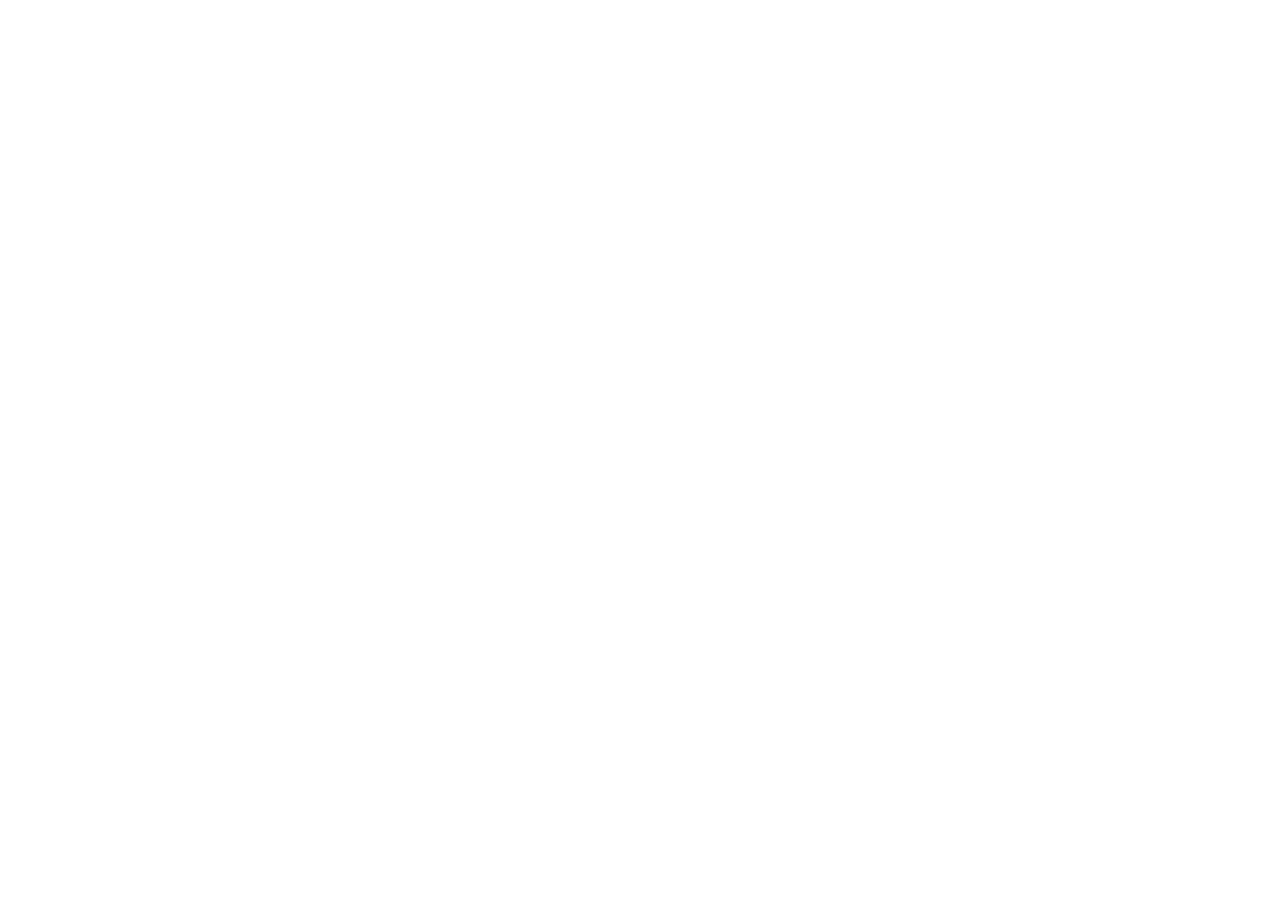
==== index.html @ 3354442a "created html file" ====
<!DOCTYPE html>
<html lang="en">
<head>
  <meta charset="UTF-8">
  <meta name="viewport" content="width=device-width, initial-scale=1.0">
  <title>Loyal Travels</title>
  <link rel="stylesheet" href="styles/bloge.css">
</head>
<body>
  
</body>
</html>
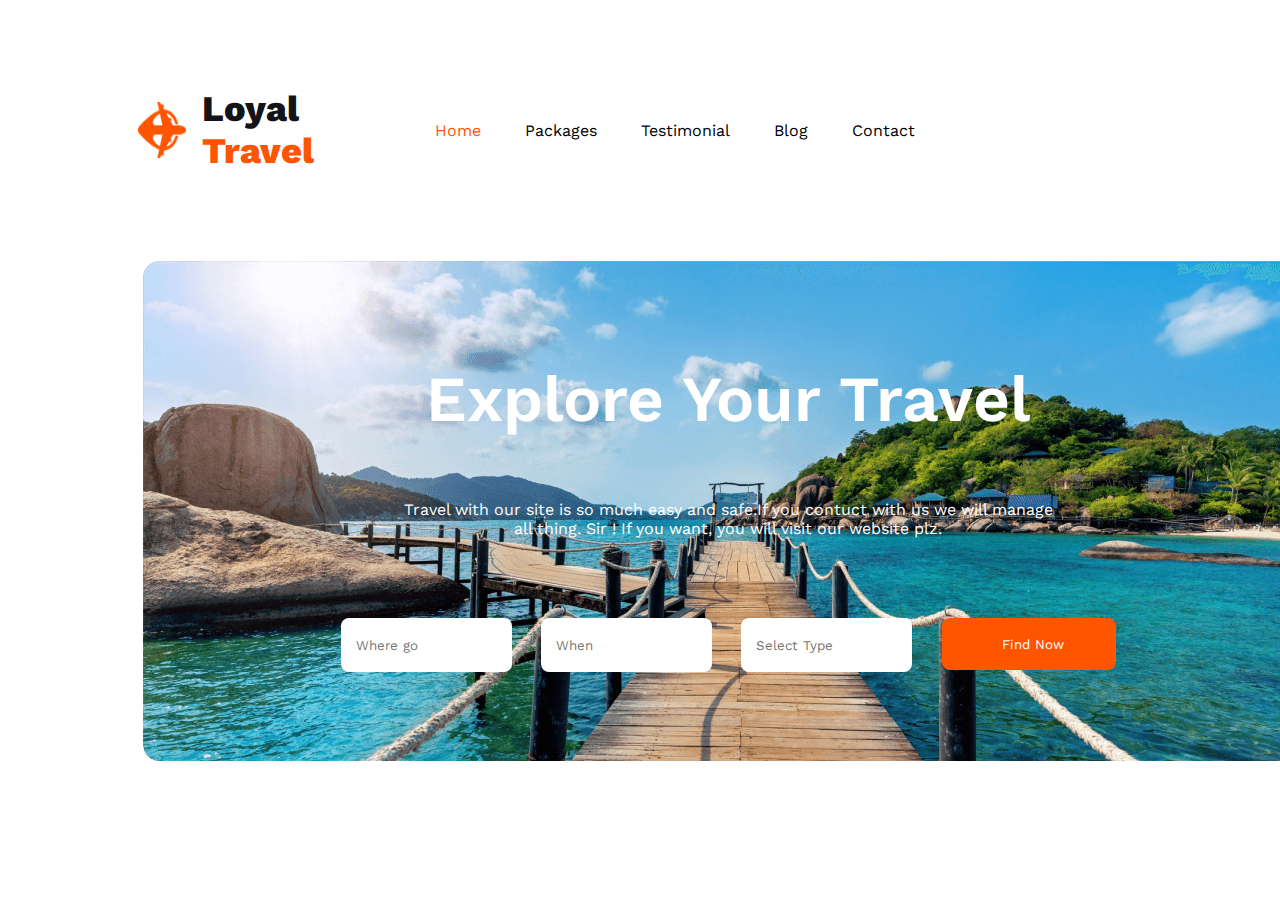
==== commit d9798273: "added header section" ====
--- a/index.html
+++ b/index.html
@@ -1,12 +1,65 @@
 <!DOCTYPE html>
 <html lang="en">
+
 <head>
   <meta charset="UTF-8">
   <meta name="viewport" content="width=device-width, initial-scale=1.0">
-  <title>Loyal Travels</title>
+  <title>Loyal Travel</title>
   <link rel="stylesheet" href="styles/bloge.css">
 </head>
+
 <body>
-  
+  <!-- header section start -->
+  <header>
+    <nav class="nav-sec">
+      <div class="nav-icon">
+        <img src="Images/Group 40071 (2).png" alt="">
+        <h3 class="nav-icon-title">Loyal <span class="nav-icon-title2">Travel</span></h3>
+      </div>
+      <ul class="nav-tag">
+        <li class="nav-icon-title2">Home</li>
+        <li>Packages</li>
+        <li>Testimonial</li>
+        <li>Blog</li>
+        <li>Contact</li>
+      </ul>
+    </nav>
+    <section class="banner">
+      <div class="banner-content">
+        <h2 class="banner-title">Explore Your Travel</h2>
+        <p class="banner-description">Travel with our site is so much easy and safe.If you contuct with us we will manage all thing. Sir ! If you want,
+        you will visit our website plz.
+        </p>
+      </div>
+      <div class="banner-img">
+        <div class="banner-img-2">
+          <input class="input" type="text" placeholder="Where go">
+          <input class="input" type="text" placeholder="When">
+          <input class="input" type="text" placeholder="Select Type">
+        </div>
+        <button class="btn-primary">Find Now</button>
+      </div>
+    </section>
+  </header>
+  <!-- header section over -->
+  <!-- <main>
+    <section>
+      <div>
+        <h2>Our Popular Tours</h2>
+        <p>You will tour various types of places means mountain area or sea area, rabar garden or tea garden. Such as;</p>
+        <ul>
+         <li>Lawachara National Park is the best studied and most visited protected area in Bangladesh. The park is located close to the town of Srimangal but within Kamalganj Upazila, Moulvibazar. </li>
+         <li>The beauty of Tangua Haor is absolutely breathtaking. It's better to visit there in monsoon. You can also rent a boat( bajra) and spend 1 or 2 days on hour. </li>
+         <li>jaflong itself is beautiful with crystal clear river and views of huge mountain terrain in India. </li>
+       </ul>
+       <p>Travelers wanting to learn more about Bangladeshi culture and history will enjoy this private full-day tour to Sonargaon, Bengal's ancient capital. After a handy hotel pick-up from Dhaka, check out Sonargaon’s highlights.
+        </p>
+        <button class="btn-primary">Read More</button>
+     </div> 
+     <img src="Images/Rectangle 4.png" alt="">
+    </section>
+  </main> -->
+
 </body>
+
 </html>--- a/styles/bloge.css
+++ b/styles/bloge.css
@@ -0,0 +1,114 @@
+/* font size */
+@import url('https://fonts.googleapis.com/css2?family=Open+Sans:ital,wght@0,400;0,600;0,800;1,600&family=Work+Sans:ital,wght@0,400;0,600;0,700;0,800;1,700&display=swap');
+
+* {
+  font-family: 'Open Sans', sans-serif;
+  font-family: 'Work Sans', sans-serif;
+}
+
+body {
+  max-width: 81%;
+}
+
+/* nav section styles */
+.nav-sec {
+  display: flex;
+  justify-content: space-between;
+  margin: 52px 130px 0px;
+}
+
+.nav-icon {
+  display: flex;
+  justify-content: center;
+  align-items: center;
+
+}
+
+.nav-icon img {
+  width: 48px;
+  height: 56px;
+}
+
+.nav-icon-title {
+  padding-left: 16px;
+  color: #131318;
+  font-size: 36px;
+  font-weight: 800;
+}
+
+.nav-icon-title2 {
+  color: #FF5400;
+}
+
+
+.nav-tag {
+  display: flex;
+  list-style: none;
+  justify-content: center;
+  align-items: center;
+  gap: 44px;
+}
+
+/* banner sec styles */
+.banner {
+  background-image: url('../Images/Group\ 13\ \(1\)\ \(1\).png');
+  background-repeat: no-repeat;
+  margin: 30px 135px 50px;
+  width: 1170px;
+  height: 500px;
+  border-radius: 16px;
+  text-align: center;
+}
+
+.banner-title {
+  color: #FFF;
+  font-size: 64px;
+  font-weight: 600;
+  padding: 100px 270px 10px;
+}
+
+.banner-description {
+  color: #FFF;
+  font-size: 16px;
+  font-weight: 400;
+  padding: 0 250px 48px;
+}
+
+.banner-img {
+  padding: 16px;
+  gap: 24px;
+  border-radius: 8px;
+  display: flex;
+  justify-content: center;
+}
+
+.input {
+  width: 154px;
+  height: 52px;
+  border-radius: 8px;
+  background: #FFF;
+  border: 0;
+  margin-right: 24px;
+  padding-left: 15px;
+}
+
+.btn-primary {
+  width: 174px;
+  height: 52px;
+  border-radius: 8px;
+  background: #FF5400;
+  border: 0;
+  margin-left: -18px;
+  color: #FFF;
+  padding-left: 15px;
+}
+
+/* header section responsive */
+@media screen and(max-width:576px) {
+  .banner-img{
+    display: grid;
+    grid-template-rows: repeat(1, 1fr);
+  }
+  
+}
+/* banner sec style over */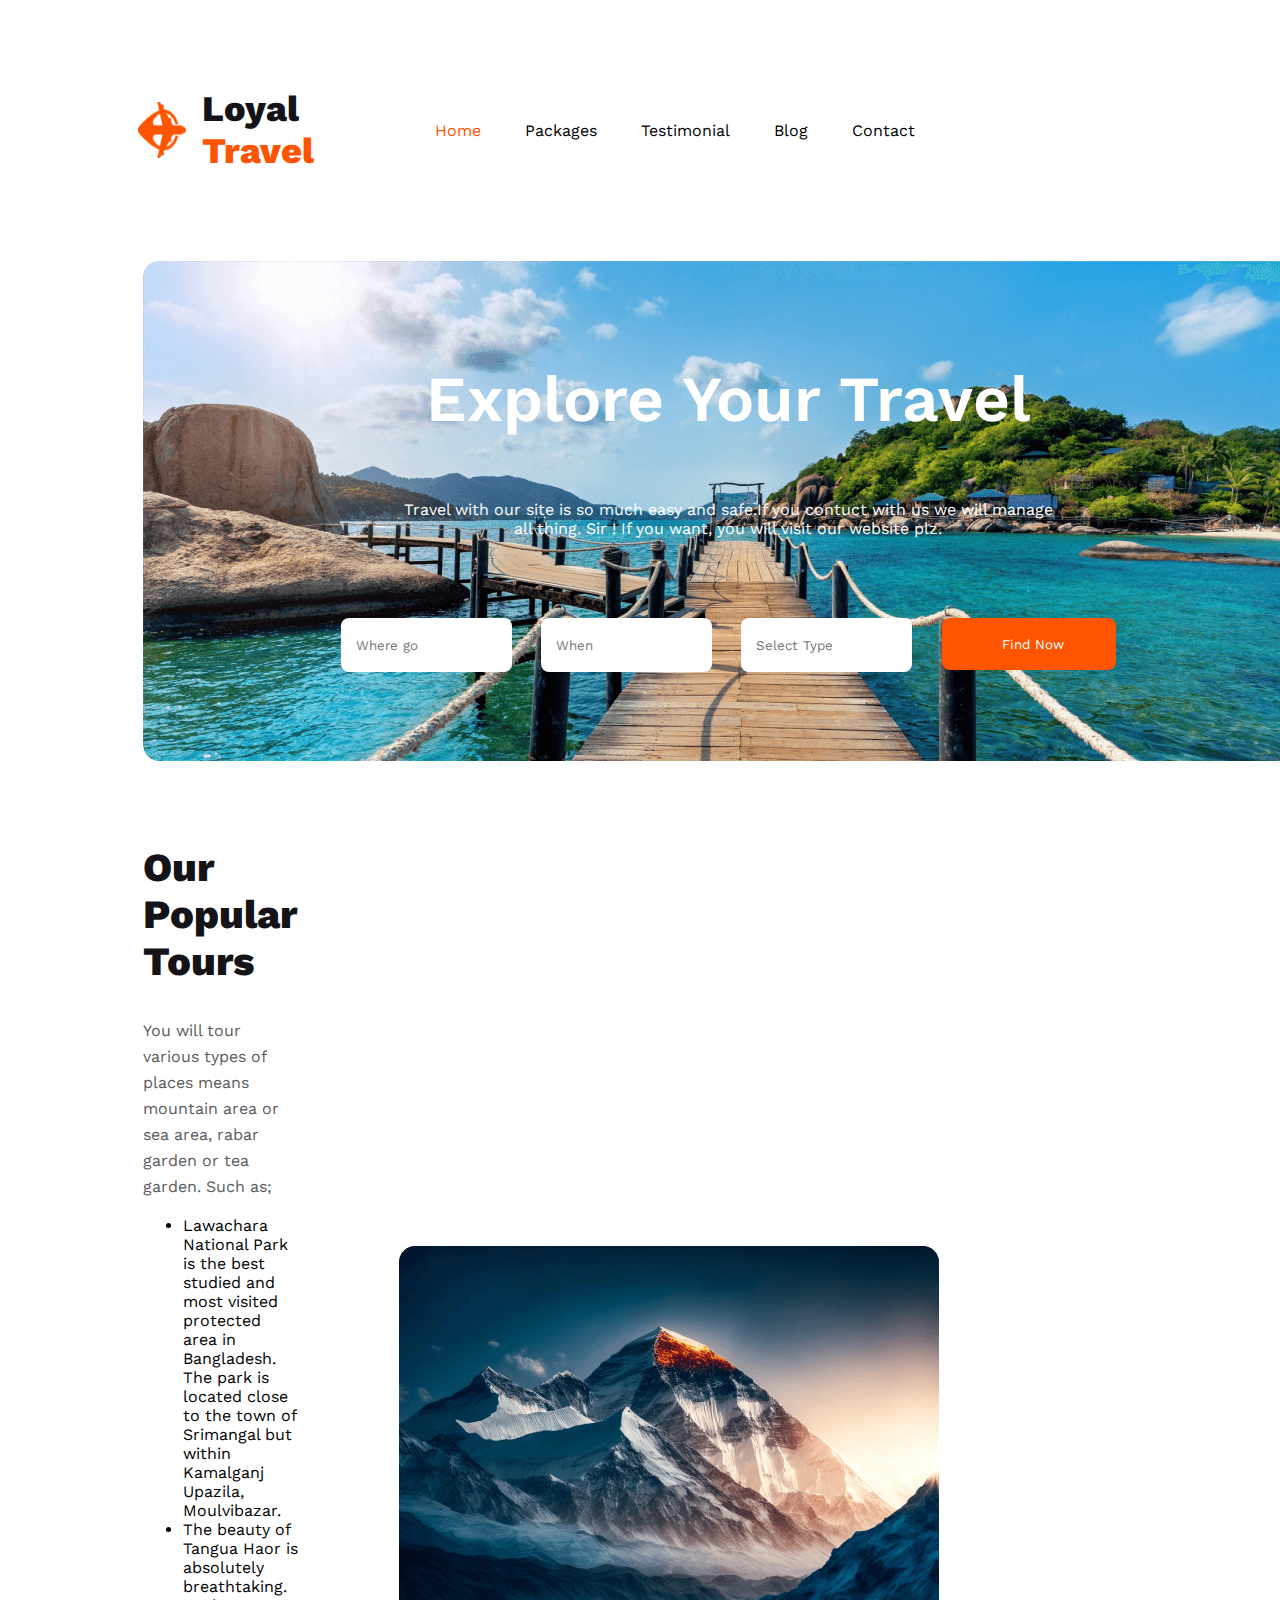
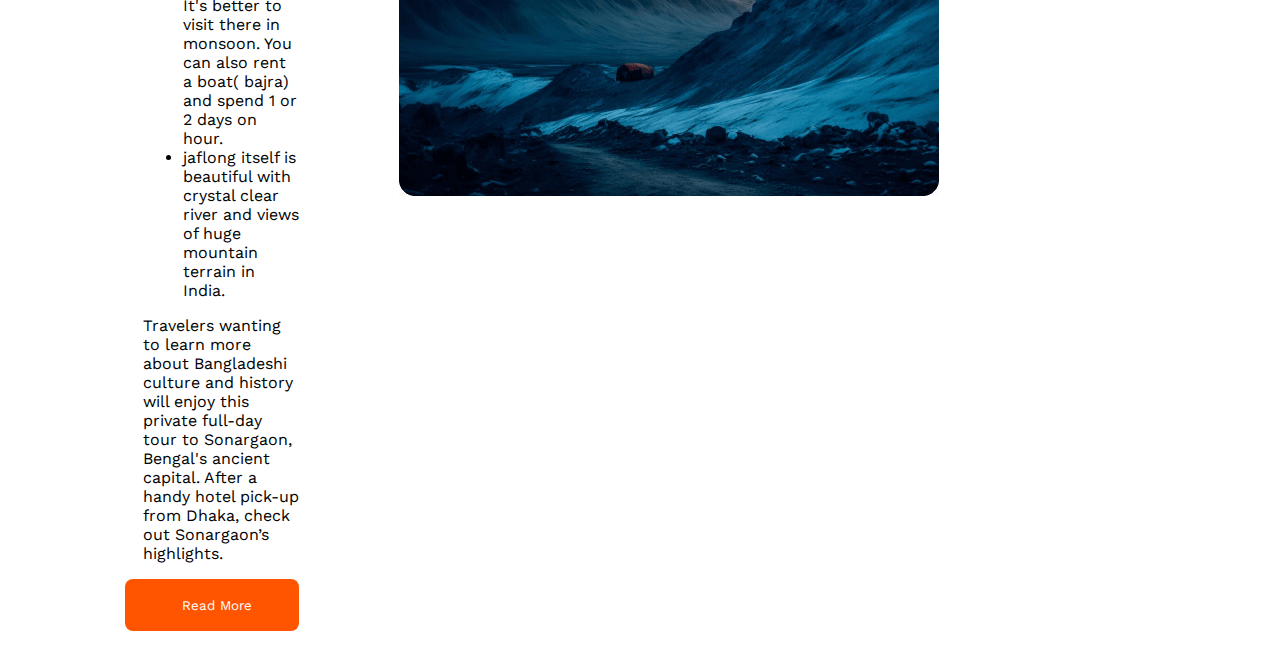
==== commit 334c23b4: "created popular section" ====
--- a/index.html
+++ b/index.html
@@ -42,23 +42,24 @@
     </section>
   </header>
   <!-- header section over -->
-  <!-- <main>
-    <section>
-      <div>
-        <h2>Our Popular Tours</h2>
-        <p>You will tour various types of places means mountain area or sea area, rabar garden or tea garden. Such as;</p>
-        <ul>
-         <li>Lawachara National Park is the best studied and most visited protected area in Bangladesh. The park is located close to the town of Srimangal but within Kamalganj Upazila, Moulvibazar. </li>
-         <li>The beauty of Tangua Haor is absolutely breathtaking. It's better to visit there in monsoon. You can also rent a boat( bajra) and spend 1 or 2 days on hour. </li>
-         <li>jaflong itself is beautiful with crystal clear river and views of huge mountain terrain in India. </li>
-       </ul>
-       <p>Travelers wanting to learn more about Bangladeshi culture and history will enjoy this private full-day tour to Sonargaon, Bengal's ancient capital. After a handy hotel pick-up from Dhaka, check out Sonargaon’s highlights.
-        </p>
+  <main>
+    <section class="popular-tours">
+      <div class="popular-tours-content">
+        <h2 class="popular-tours-title ">Our Popular Tours</h2>
+        <div>
+          <p class="popular-tours-description">You will tour various types of places means mountain area or sea area, rabar garden or tea garden. Such as;</p>
+          <ul>
+           <li>Lawachara National Park is the best studied and most visited protected area in Bangladesh. The park is located close to the town of Srimangal but within Kamalganj Upazila, Moulvibazar. </li>
+           <li>The beauty of Tangua Haor is absolutely breathtaking. It's better to visit there in monsoon. You can also rent a boat( bajra) and spend 1 or 2 days on hour. </li>
+           <li>jaflong itself is beautiful with crystal clear river and views of huge mountain terrain in India. </li>
+          </ul>
+          <p>Travelers wanting to learn more about Bangladeshi culture and history will enjoy this private full-day tour to Sonargaon, Bengal's ancient capital. After a handy hotel pick-up from Dhaka, check out Sonargaon’s highlights.</p>
+        </div>
         <button class="btn-primary">Read More</button>
-     </div> 
-     <img src="Images/Rectangle 4.png" alt="">
+      </div> 
+      <img class="popular-tours-img" src="Images/Rectangle 4.png" alt="">
     </section>
-  </main> -->
+  </main>
 
 </body>
 
--- a/styles/bloge.css
+++ b/styles/bloge.css
@@ -105,10 +105,40 @@
 
 /* header section responsive */
 @media screen and(max-width:576px) {
-  .banner-img{
+  .banner-img {
     display: grid;
-    grid-template-rows: repeat(1, 1fr);
+    grid-template-columns: repeat(1, 1fr);
   }
+
+}
+
+/* banner sec style over */
+/* popular section styles */
+.popular-tours {
+  display: flex;
+  margin: 20px 135px 20px;
+  display: flex;
+  align-items: center;
+  justify-content: space-between;
+  gap: 100px;
+}
+
+.popular-tours-title {
+  color: #131318;
+  font-size: 40px;
+  font-weight: 800;
+}
+
+.popular-tours-img {
+  /* margin-left: 100px; */
   
+  width: 540px;
+  height: 550px;
 }
-/* banner sec style over */+
+.popular-tours-description {
+  color: #5A5A5D;
+  font-size: 16px;
+  font-weight: 400;
+  line-height: 26px;
+}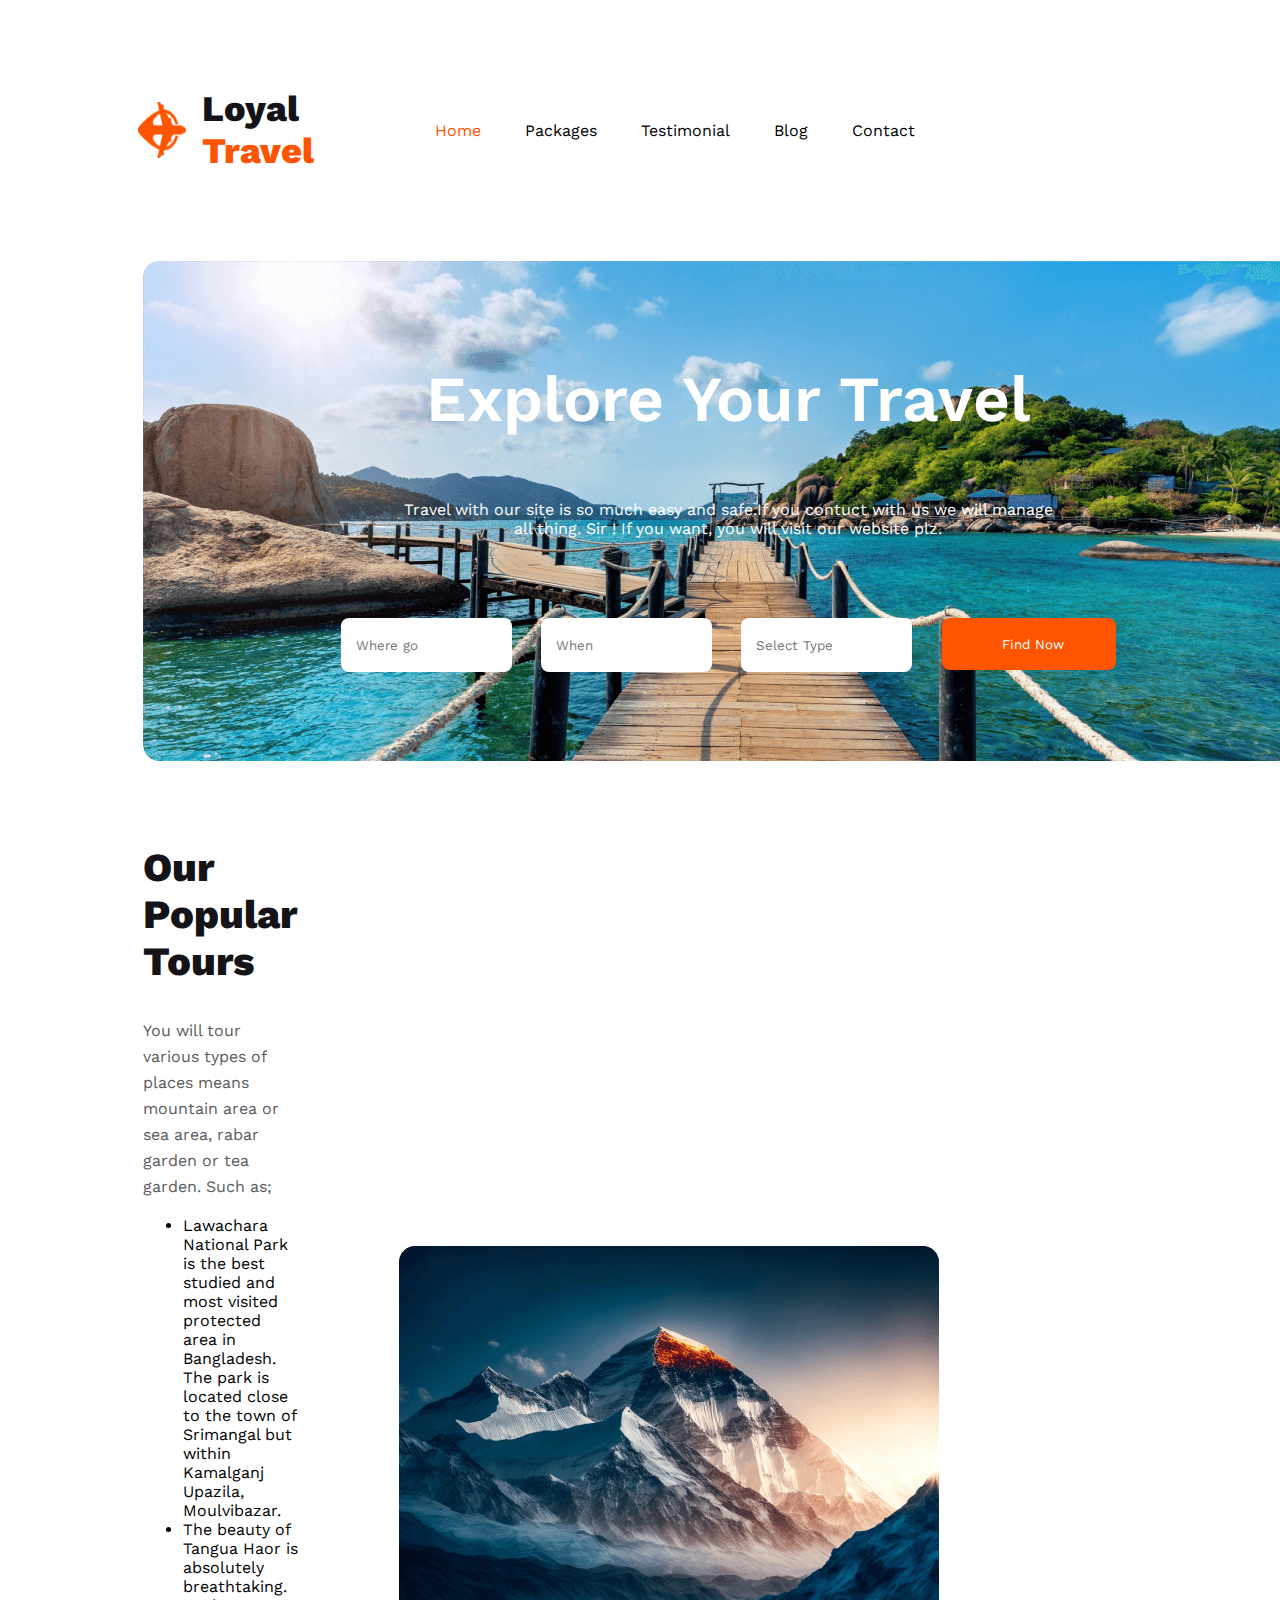
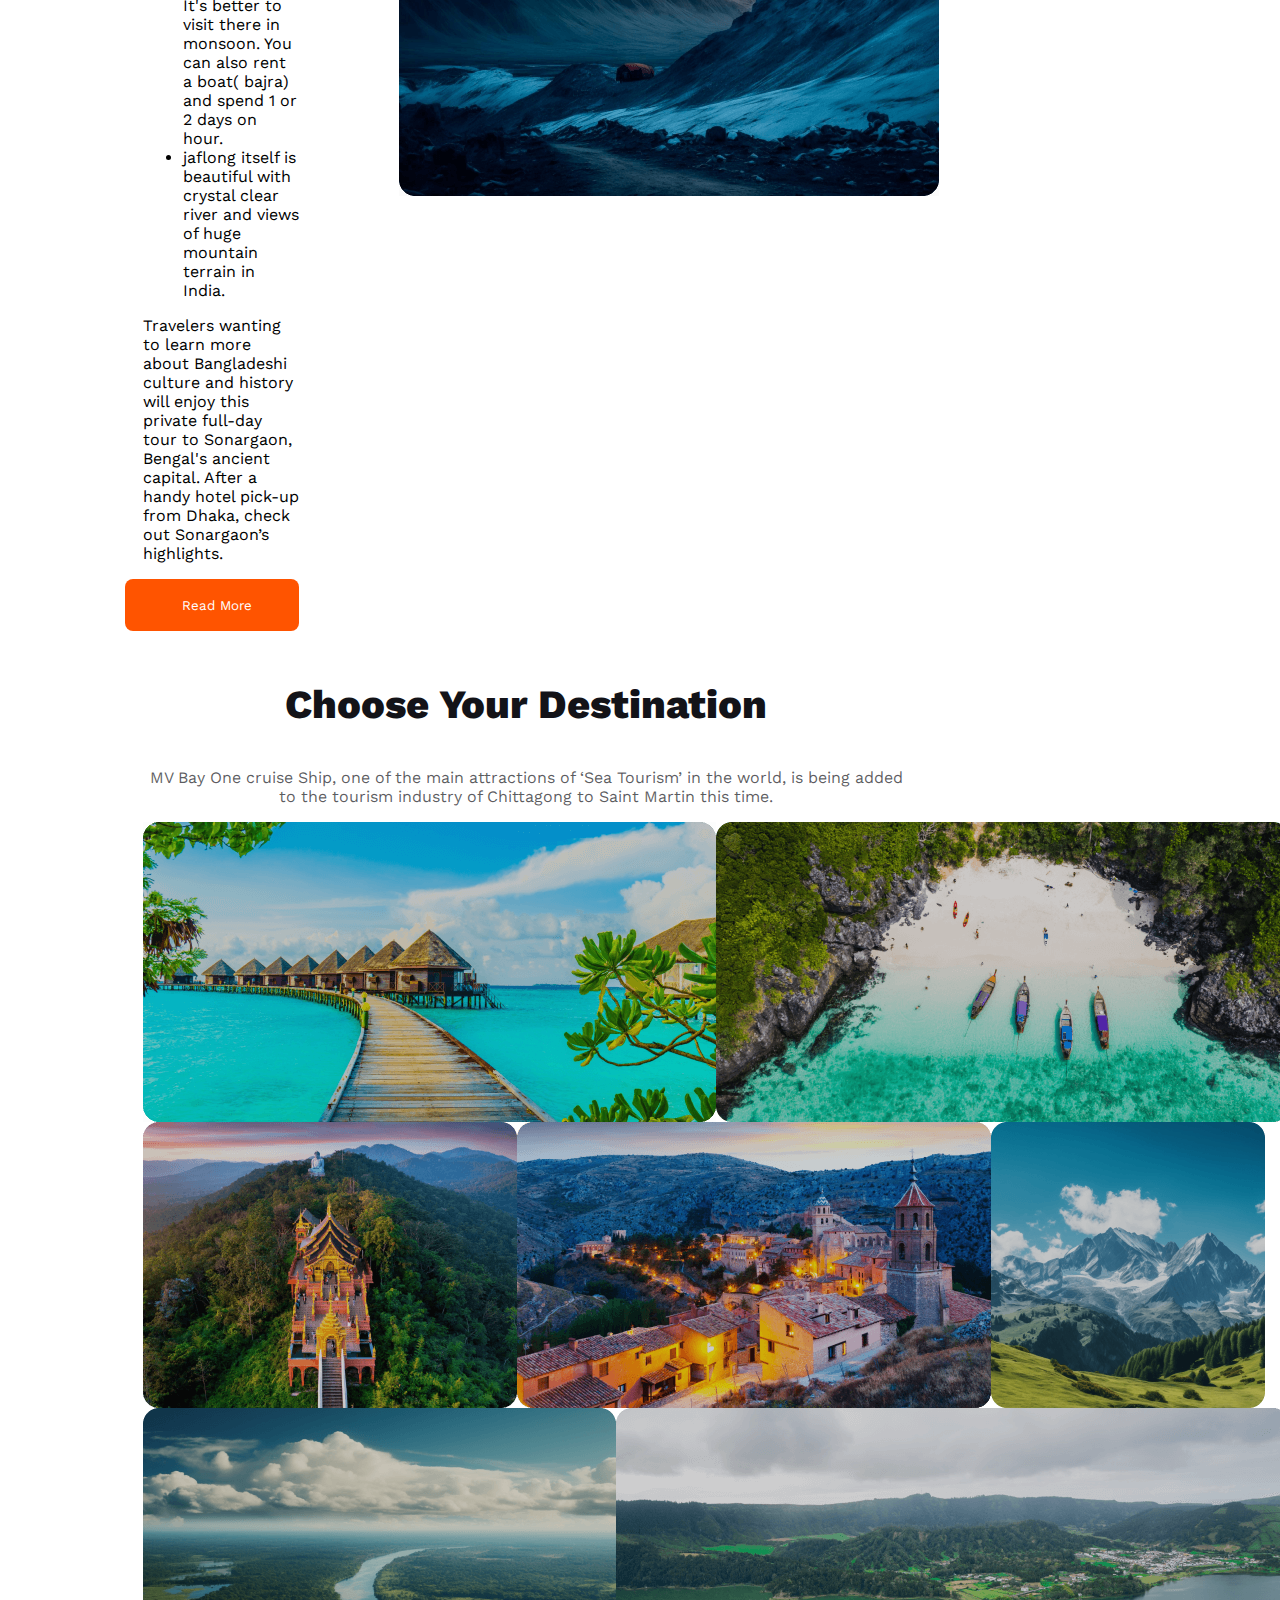
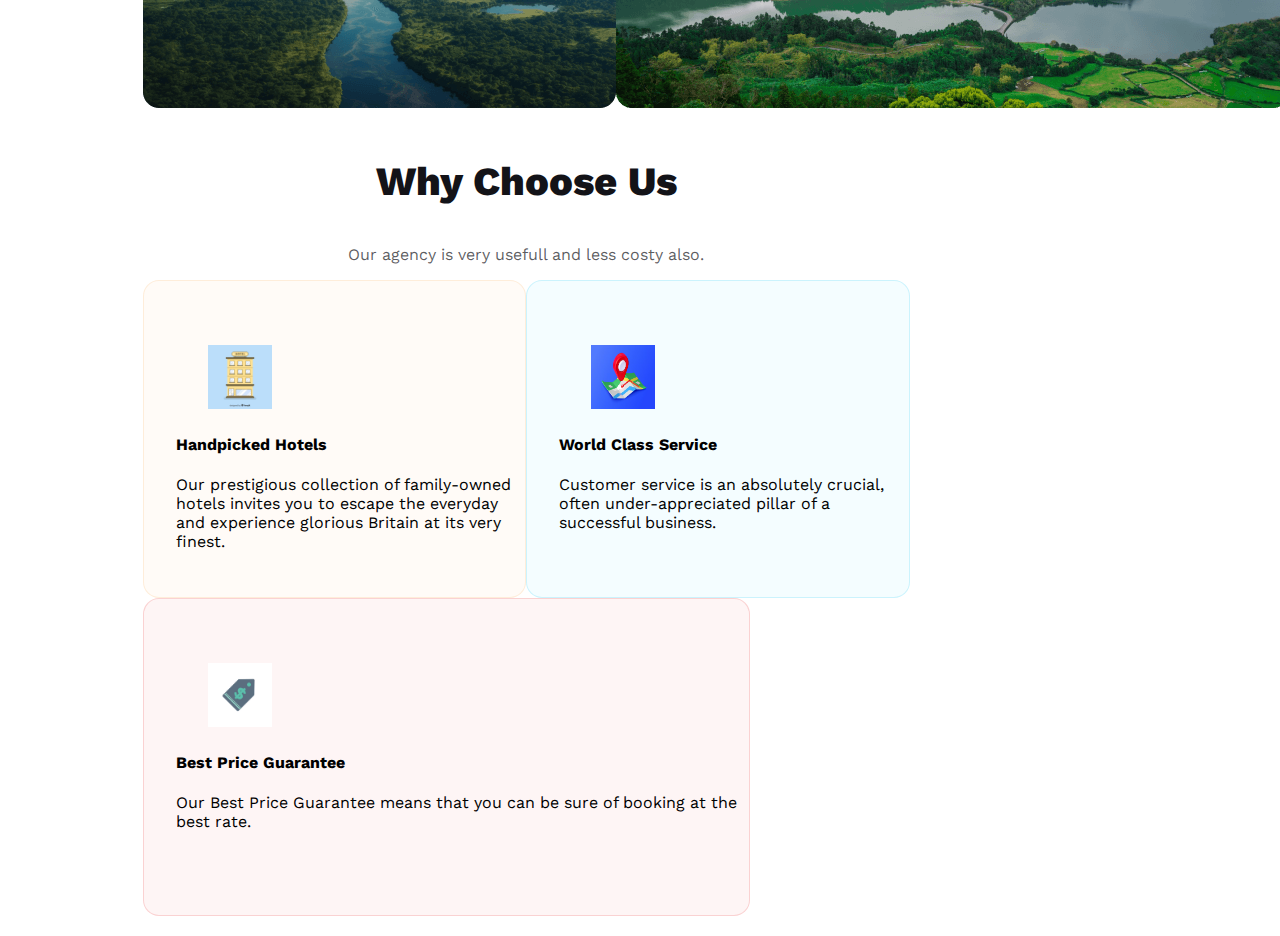
==== commit 16833dc8: "added choose section" ====
--- a/index.html
+++ b/index.html
@@ -59,6 +59,44 @@
       </div> 
       <img class="popular-tours-img" src="Images/Rectangle 4.png" alt="">
     </section>
+    <section class="choose">
+      <h3 class="choose-title">Choose Your Destination</h3>
+      <p class="choose-description">MV Bay One cruise Ship, one of the main attractions of ‘Sea Tourism’ in the world, is being added to the tourism industry of Chittagong to Saint Martin this time.</p>
+      <div class="img-1">
+        <img src="Images/Rectangle 5.png" alt="">
+        <img src="Images/Rectangle 8.png" alt="">
+      </div>
+      <div class="img-2">
+        <img src="Images/Rectangle 6.png" alt="">
+        <img src="Images/Rectangle 7.png" alt="">
+        <img src="Images/Rectangle 9.png" alt="">
+      </div>
+      <div class="img-3">
+        <img src="Images/Rectangle 11.png" alt="">
+        <img src="Images/Rectangle 10.png" alt="">
+      </div>
+    </section>
+    <section class="why-choose">
+      <h3 class="why-choose-title">Why Choose Us</h3>
+      <p class="why-choose-description">Our agency is very usefull and less costy also.</p>
+      <div class="container">
+        <div class="container-1">
+          <img src="Images/flat-hotel-building_23-2148149230.avif" alt="">
+          <h4 class="container-1-title">Handpicked Hotels</h4>
+          <p class="container-1-description">Our prestigious collection of family-owned hotels invites you to escape the everyday and experience glorious Britain at its very finest.</p>
+        </div>
+        <div class="container-2">
+          <img src="Images/icon-3d-map-with-red-pin-location-tag_107791-15771.avif" alt="">
+          <h4 class="container-1-title">World Class Service</h4>
+          <p class="container-1-description">Customer service is an absolutely crucial, often under-appreciated pillar of a successful business. </p>
+        </div>
+      </div>
+      <div class="container-3">
+        <img src="Images/illustration-label-tag_53876-5901.avif" alt="">
+        <h4 class="container-1-title">Best Price Guarantee</h4>
+        <p class="container-1-description">Our Best Price Guarantee means that you can be sure of booking at the best rate.</p>
+      </div>
+    </section>
   </main>
 
 </body>
--- a/styles/bloge.css
+++ b/styles/bloge.css
@@ -131,7 +131,7 @@
 
 .popular-tours-img {
   /* margin-left: 100px; */
-  
+
   width: 540px;
   height: 550px;
 }
@@ -141,4 +141,102 @@
   font-size: 16px;
   font-weight: 400;
   line-height: 26px;
+}
+
+/* choose section styles */
+.choose {
+  text-align: center;
+  margin: 50px 135px 20px;
+  justify-content: center;
+}
+
+.choose-title {
+  color: #131318;
+  font-size: 40px;
+  font-weight: 800;
+}
+
+.choose-description {
+  color: rgba(19, 19, 24, 0.70);
+  font-size: 16px;
+  font-weight: 400;
+}
+
+.img-1,
+.img-2,
+.img-3 {
+  display: flex;
+  justify-content: space-between;
+}
+
+.img-1 {
+  width: 570px;
+  height: 300px;
+}
+
+/* why-choose styles */
+.why-choose {
+  margin: 50px 135px 20px;
+}
+
+.why-choose-title {
+  color: #131318;
+  text-align: center;
+  font-size: 40px;
+  font-weight: 800;
+}
+
+.why-choose-description {
+  color: rgba(19, 19, 24, 0.70);
+  text-align: center;
+  font-size: 16px;
+  font-weight: 400;
+}
+
+.container {
+  display: flex;
+  justify-content: space-between;
+
+}
+
+.container-1 {
+  width: 573px;
+  height: 284px;
+  text-align: left;
+  gap: 20px;
+  border-radius: 16px;
+  border: 1px solid rgba(251, 181, 99, 0.20);
+  background: rgba(251, 181, 99, 0.05);
+  padding-left: 32px;
+  padding-top: 32px;
+}
+
+.container-2 {
+  width: 573px;
+  height: 284px;
+  text-align: left;
+  border-radius: 16px;
+  border: 1px solid rgba(41, 206, 246, 0.20);
+  background: rgba(41, 206, 246, 0.05);
+  padding-left: 32px;
+  padding-top: 32px;
+}
+
+.container-3 {
+  align-items: center;
+  text-align: left;
+  width: 573px;
+  height: 284px;
+  border-radius: 16px;
+  border: 1px solid rgba(233, 68, 68, 0.20);
+  background: rgba(233, 68, 68, 0.05);
+  padding-left: 32px;
+  padding-top: 32px;
+}
+
+.why-choose img {
+  width: 64px;
+  height: 64px;
+  padding-top:32px ;
+  padding-left: 32px;
 }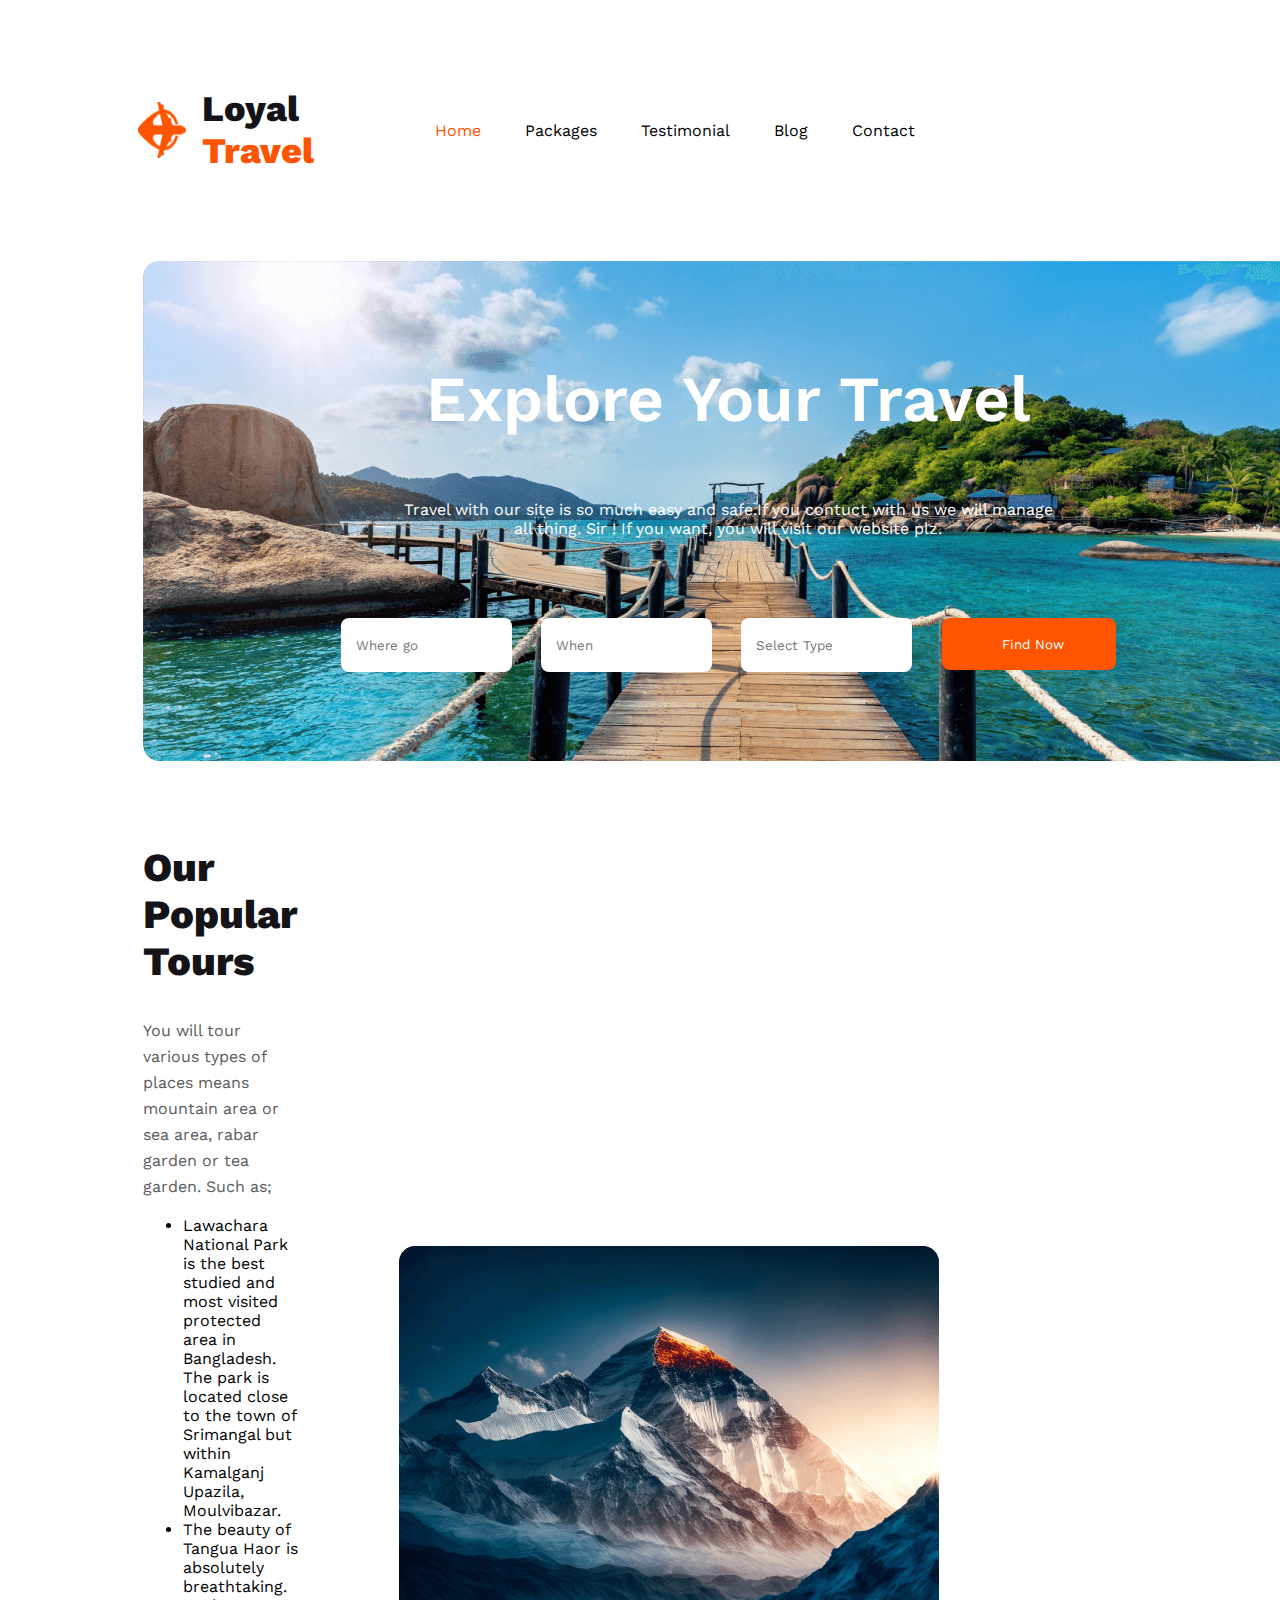
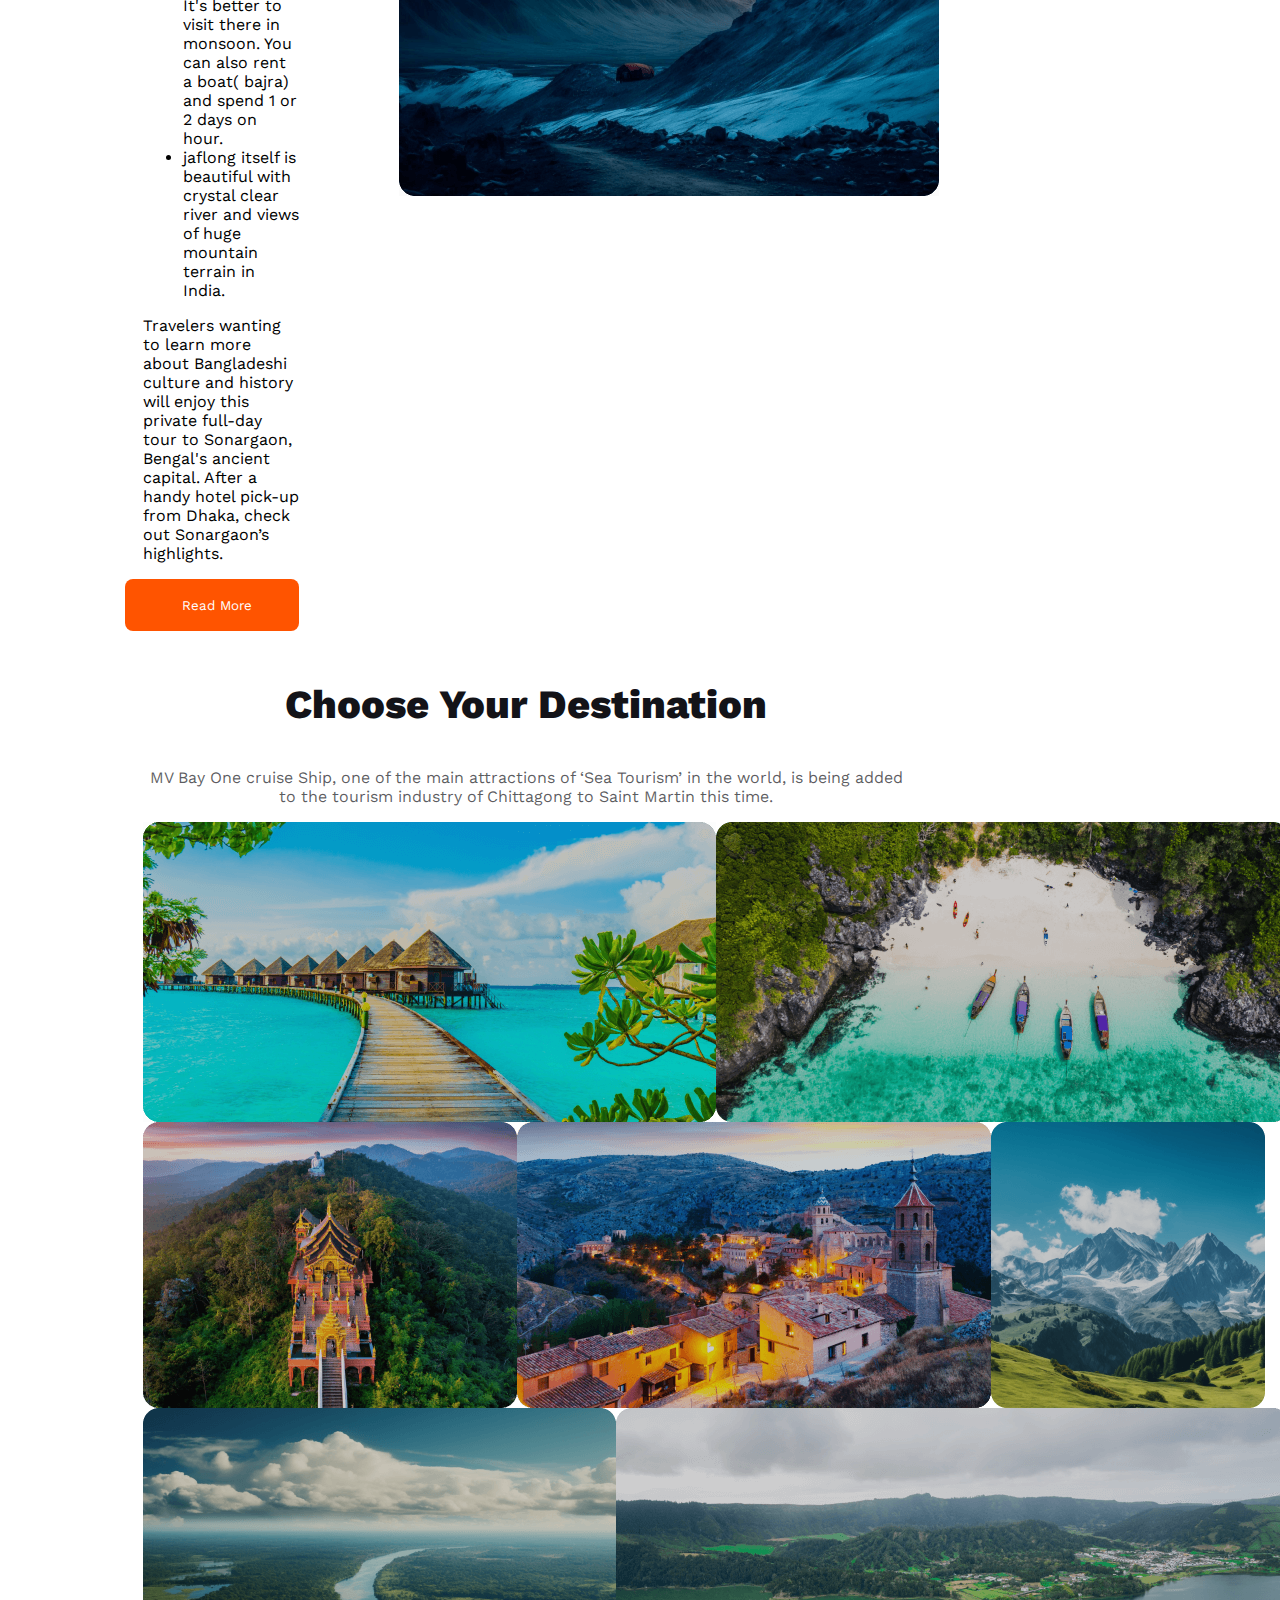
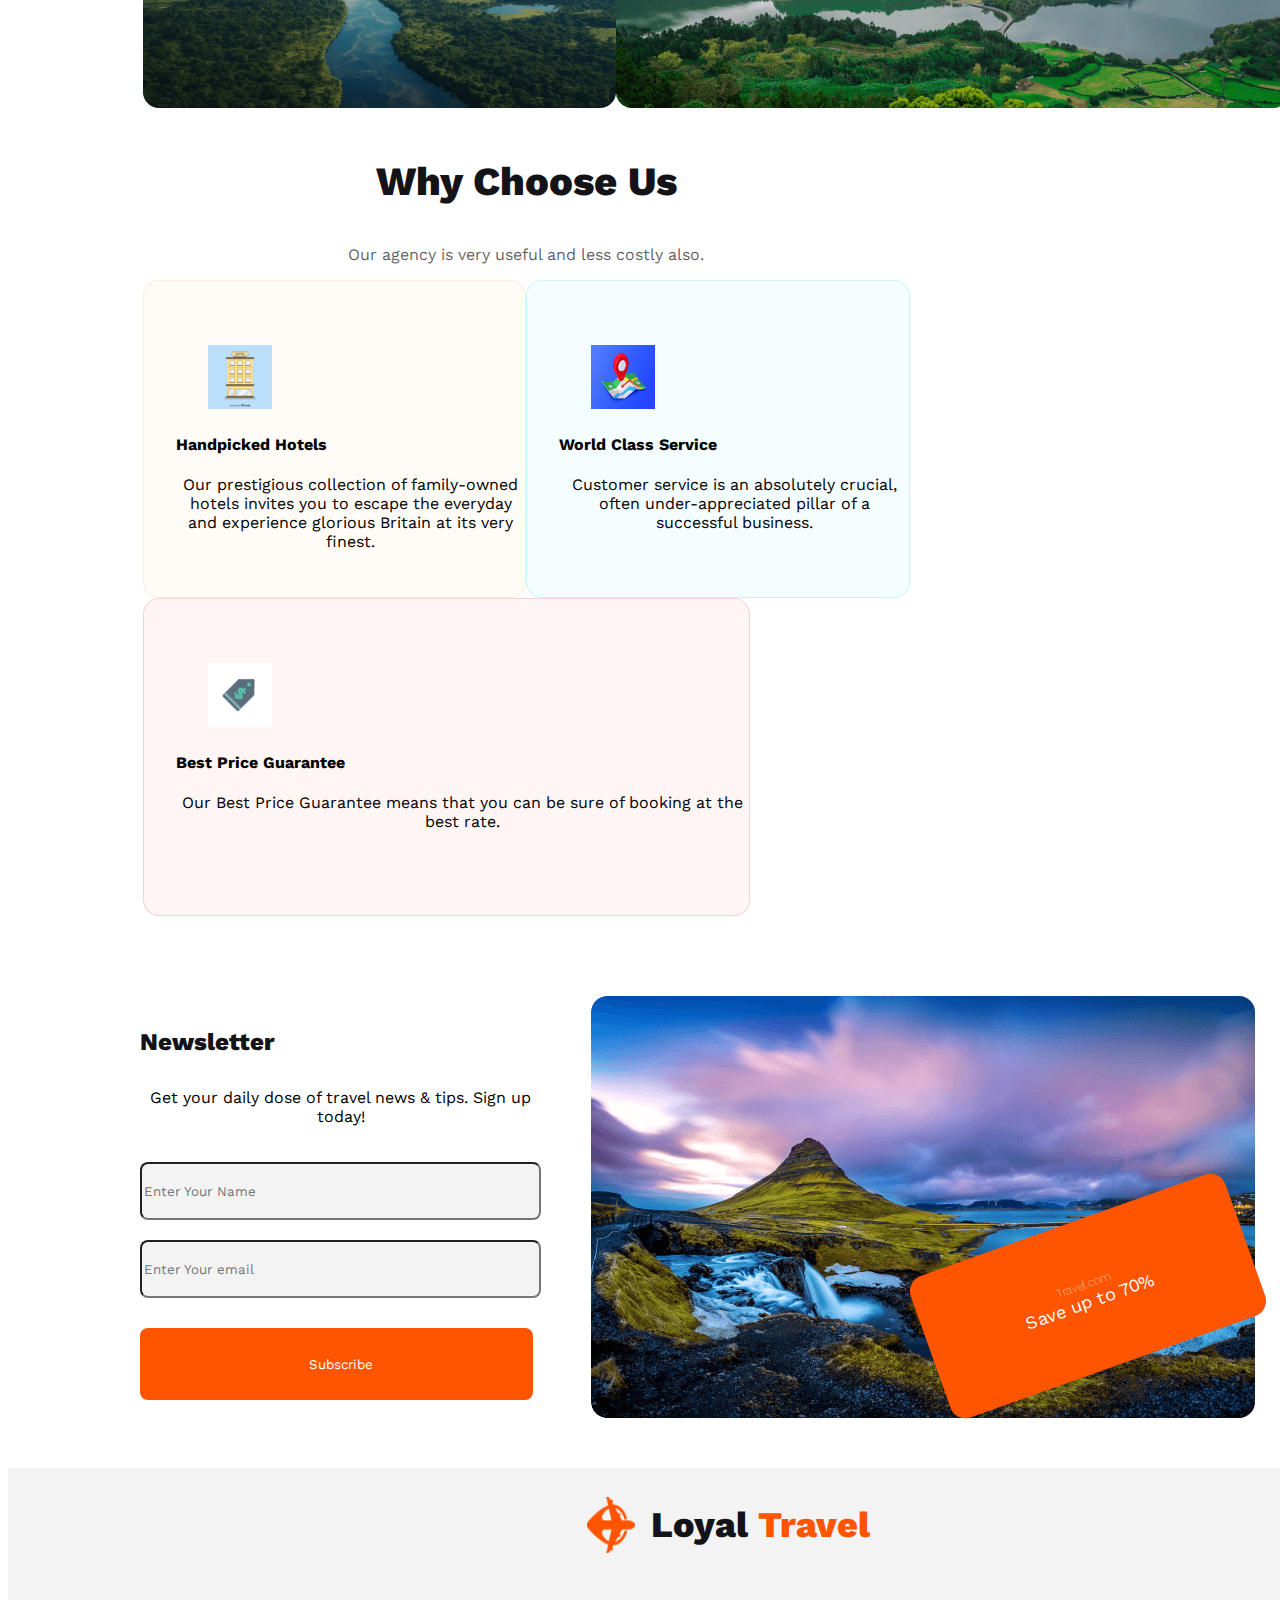
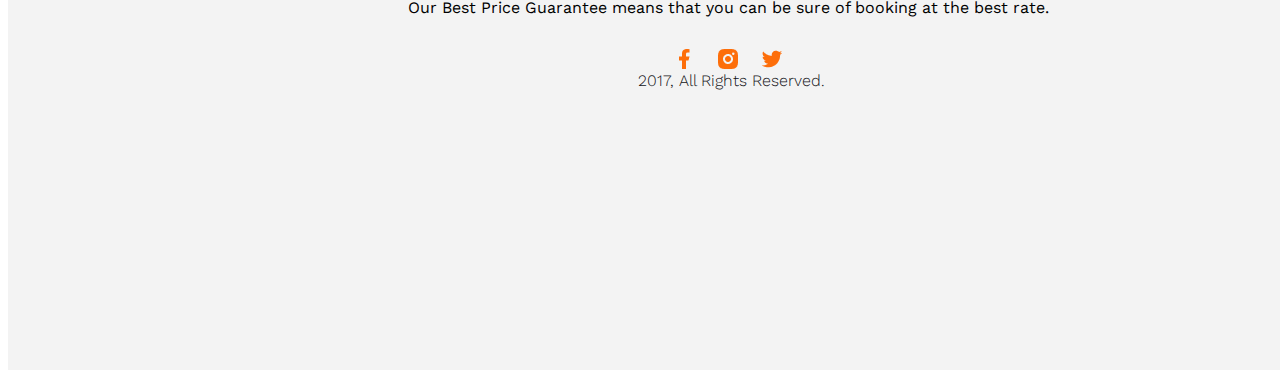
==== commit 2e934e14: "added footer section" ====
--- a/index.html
+++ b/index.html
@@ -78,7 +78,7 @@
     </section>
     <section class="why-choose">
       <h3 class="why-choose-title">Why Choose Us</h3>
-      <p class="why-choose-description">Our agency is very usefull and less costy also.</p>
+      <p class="why-choose-description">Our agency is very useful and less costly also.</p>
       <div class="container">
         <div class="container-1">
           <img src="Images/flat-hotel-building_23-2148149230.avif" alt="">
@@ -97,7 +97,35 @@
         <p class="container-1-description">Our Best Price Guarantee means that you can be sure of booking at the best rate.</p>
       </div>
     </section>
+    <section class="newsletter">
+      <div class="newsletter-content">
+        <h4 class="newsletter-title">Newsletter</h4>
+        <p class="container-1-description">Get your daily dose of travel news & tips. Sign up today!</p>
+        <input type="text" placeholder="Enter Your Name">
+        <input type="text" placeholder="Enter Your email">
+        <button class="btn-primary">Subscribe</button>
+      </div>
+      <div class="newsletter-img">
+        <button class="btn-primary-2">
+          <h5 class="travel">Travel.com</h5>
+          <h4 class="save">Save up to 70%</h4>
+        </button>
+      </div>
+    </section>
   </main>
+  <footer class="footer">
+    <div class="nav-icon">
+      <img src="Images/Group 40071 (2).png" alt="">
+      <h3 class="nav-icon-title">Loyal <span class="nav-icon-title2">Travel</span></h3>
+    </div>
+      <p class="container-1-description">Our Best Price Guarantee means that you can be sure of booking at the best rate.</p>
+      <div class="icon">
+        <img src="Images/icons/facebook.png" alt="">
+        <img src="Images/icons/insta.png" alt="">
+        <img src="Images/icons/twitter.png" alt="">
+      </div>
+      <small class="small">2017, All Rights Reserved.</small>
+  </footer>
 
 </body>
 
--- a/styles/bloge.css
+++ b/styles/bloge.css
@@ -211,6 +211,10 @@
   padding-top: 32px;
 }
 
+.container-1-description {
+  text-align: center;
+}
+
 .container-2 {
   width: 573px;
   height: 284px;
@@ -237,6 +241,90 @@
 .why-choose img {
   width: 64px;
   height: 64px;
-  padding-top:32px ;
+  padding-top: 32px;
   padding-left: 32px;
-}+}
+
+/* newsletter styles */
+.newsletter {
+  margin: 80px 132px 50px;
+  display: flex;
+  gap: 50px;
+}
+
+.newsletter-title {
+  color: #131318;
+  font-size: 24px;
+  font-weight: 800;
+}
+
+.newsletter input {
+  width: 393px;
+  height: 52px;
+  border-radius: 8px;
+  background: rgba(19, 19, 24, 0.05);
+  margin-top: 20px;
+}
+
+.newsletter-content button {
+  width: 393px;
+  height: 72px;
+  border-radius: 8px;
+  margin-top: 30px;
+  margin-left: 0;
+  border: 0;
+}
+
+.newsletter-img {
+  background-image: url('../Images/Rectangle\ 8\ \(1\).png');
+  width: 1472px;
+  height: 422px;
+  border-radius: 16px;
+}
+
+.save {
+  color: #FFF;
+  font-size: 18px;
+  font-weight: 400;
+  margin-top: 0;
+}
+
+.travel {
+  color: #FFF;
+  text-align: center;
+  font-size: 12px;
+  font-weight: 150;
+  margin-bottom: 0;
+}
+
+.btn-primary-2 {
+  width: 334px;
+  height: 150px;
+  transform: rotate(-19.628deg);
+  border-radius: 16px;
+  background: #FF5400;
+  border: 0;
+  margin-top: 225px;
+  margin-left: 330px;
+}
+
+.footer {
+  width: 1440px;
+  height: 502px;
+  background: rgba(19, 19, 24, 0.05);
+}
+
+.icon {
+  display: flex;
+  justify-content: center;
+  margin-top: 30px;
+  gap: 20px;
+}
+
+.small{
+  color: #131318;
+  font-size: 16px;
+  font-weight: 300;
+  text-align: center;
+  margin-left: 630px;
+ }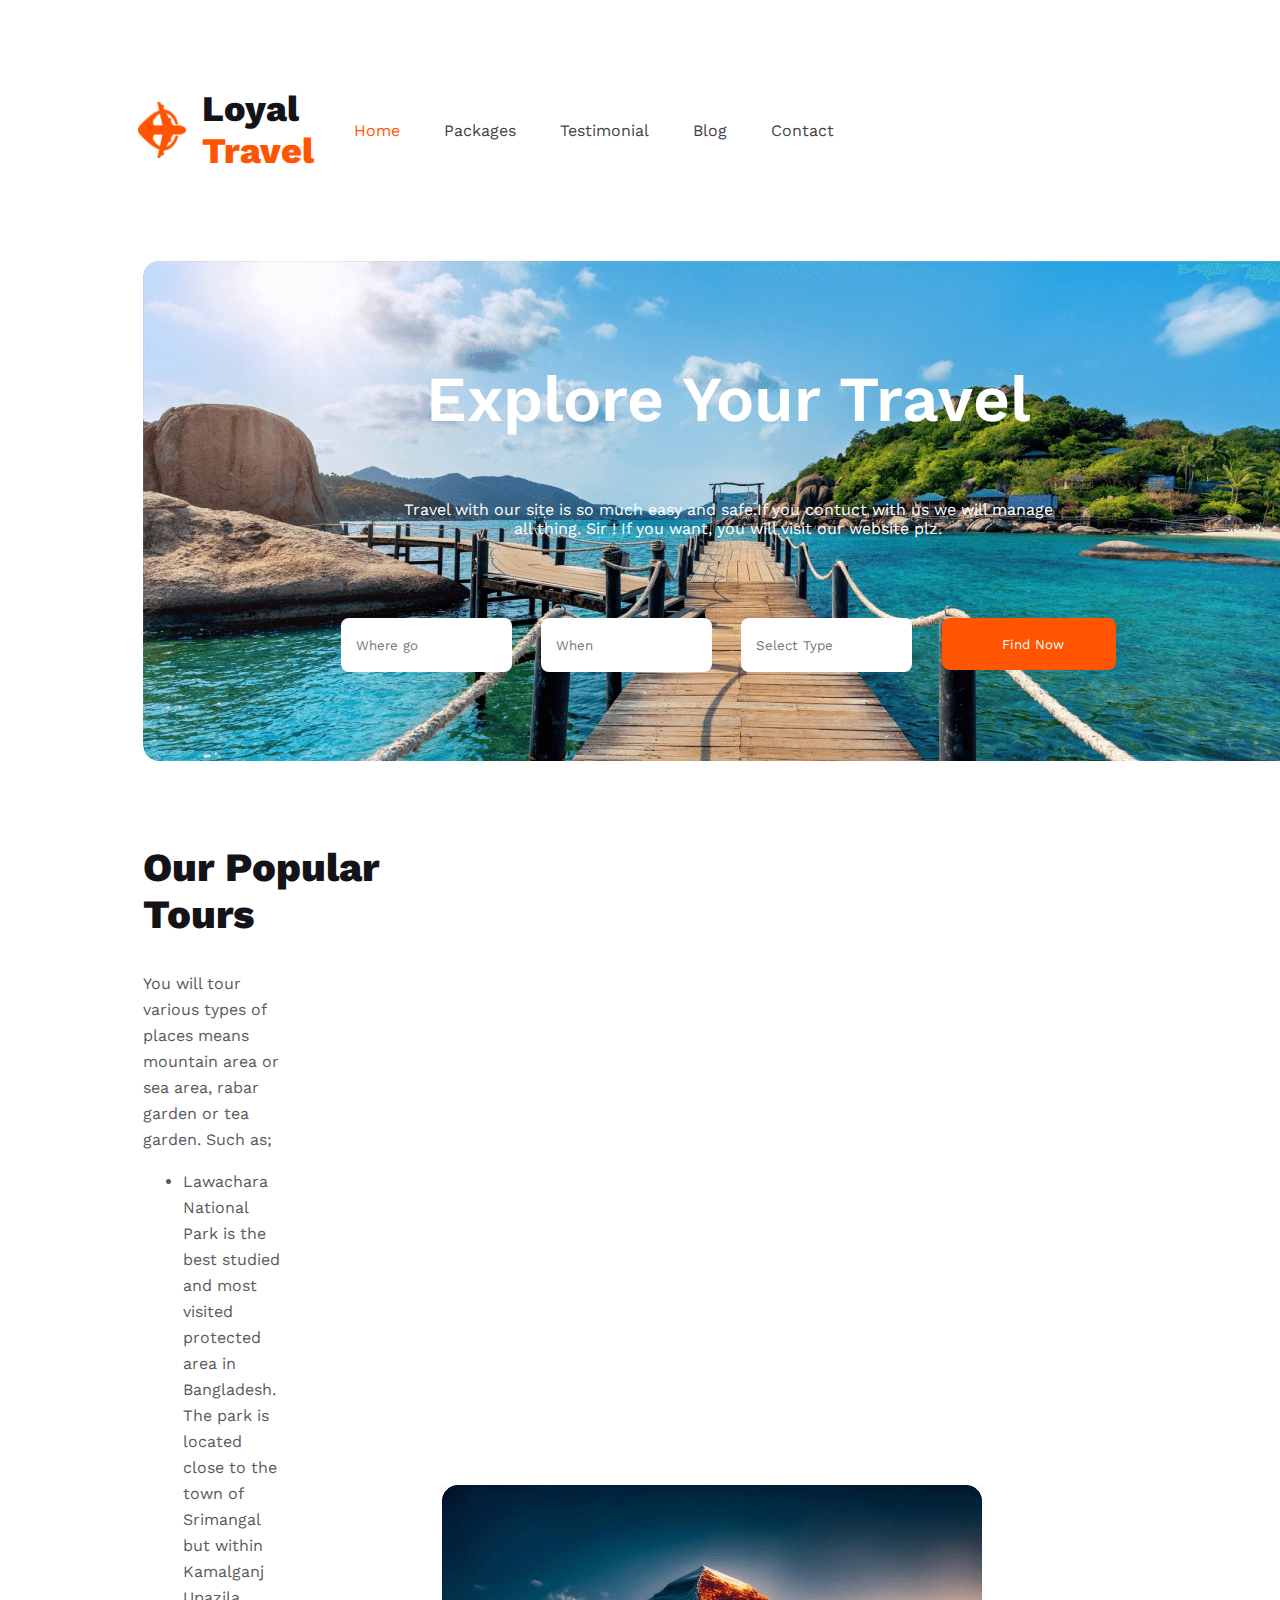
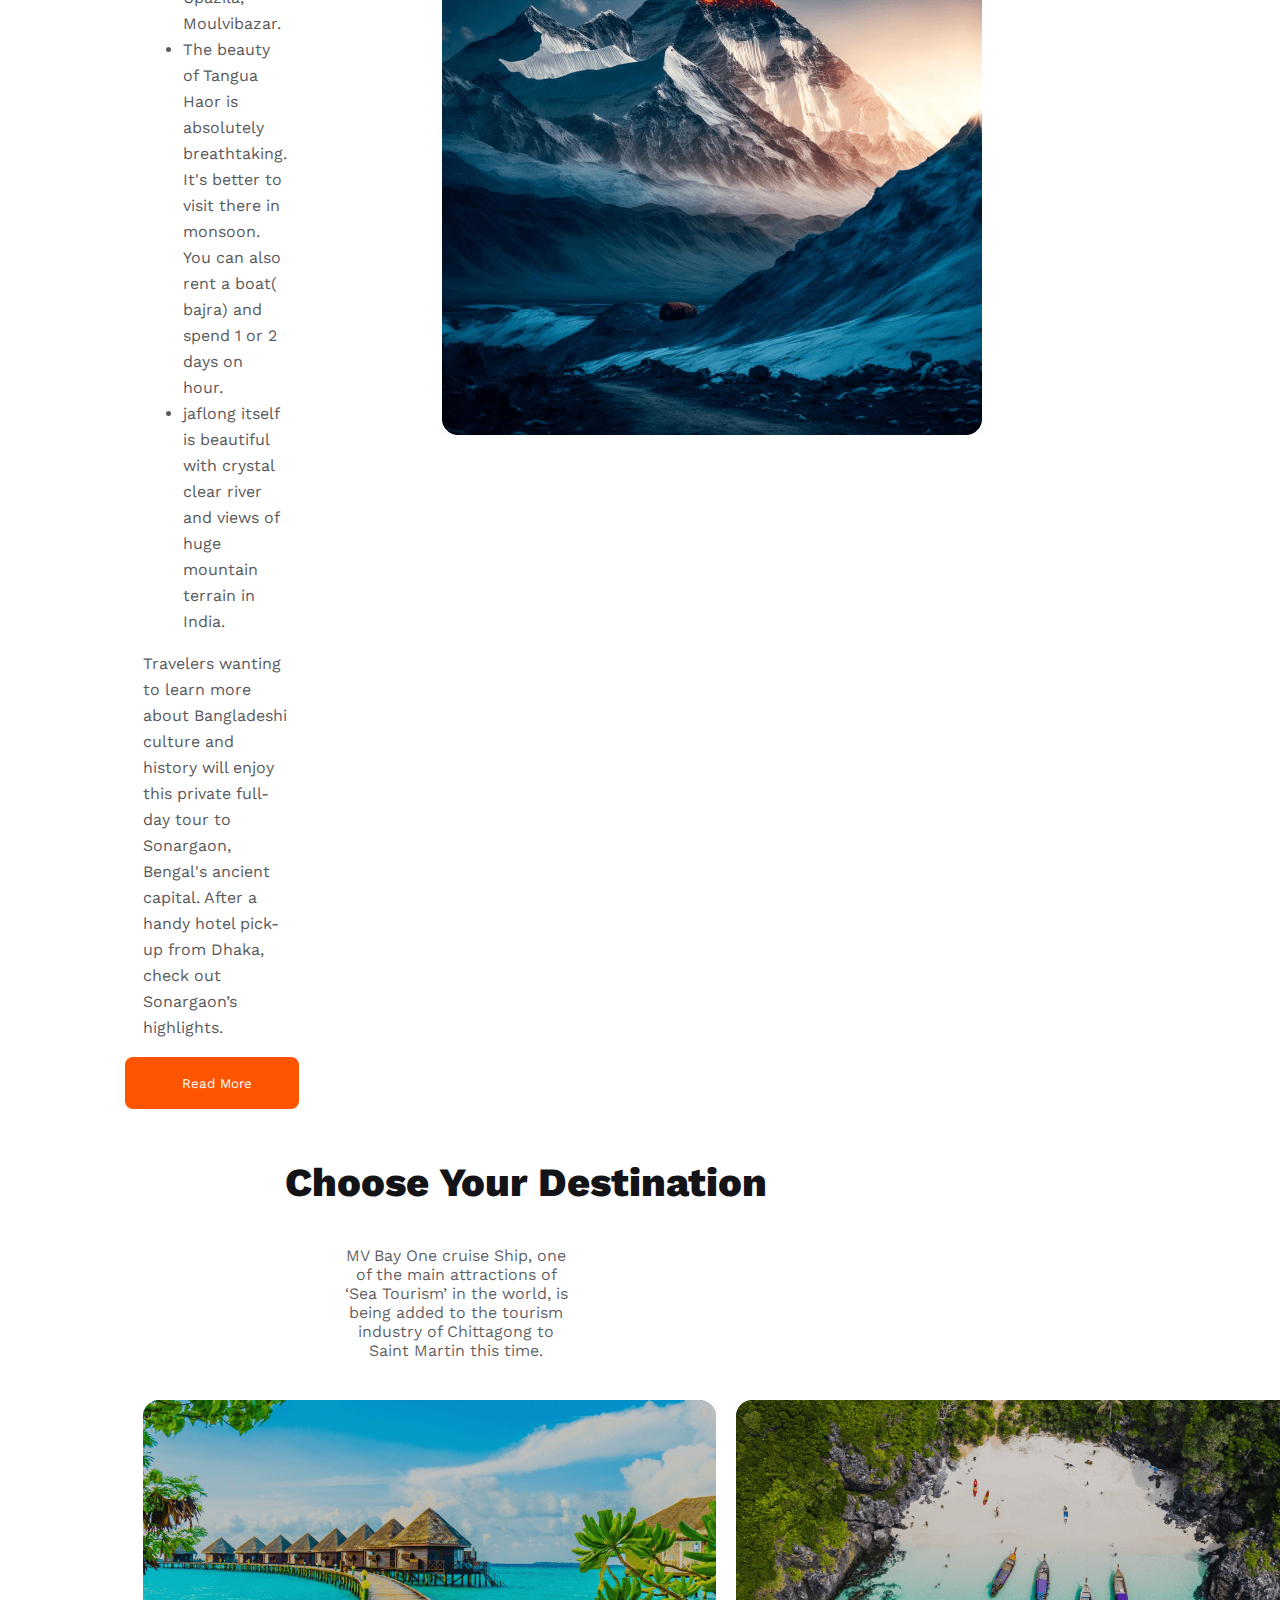
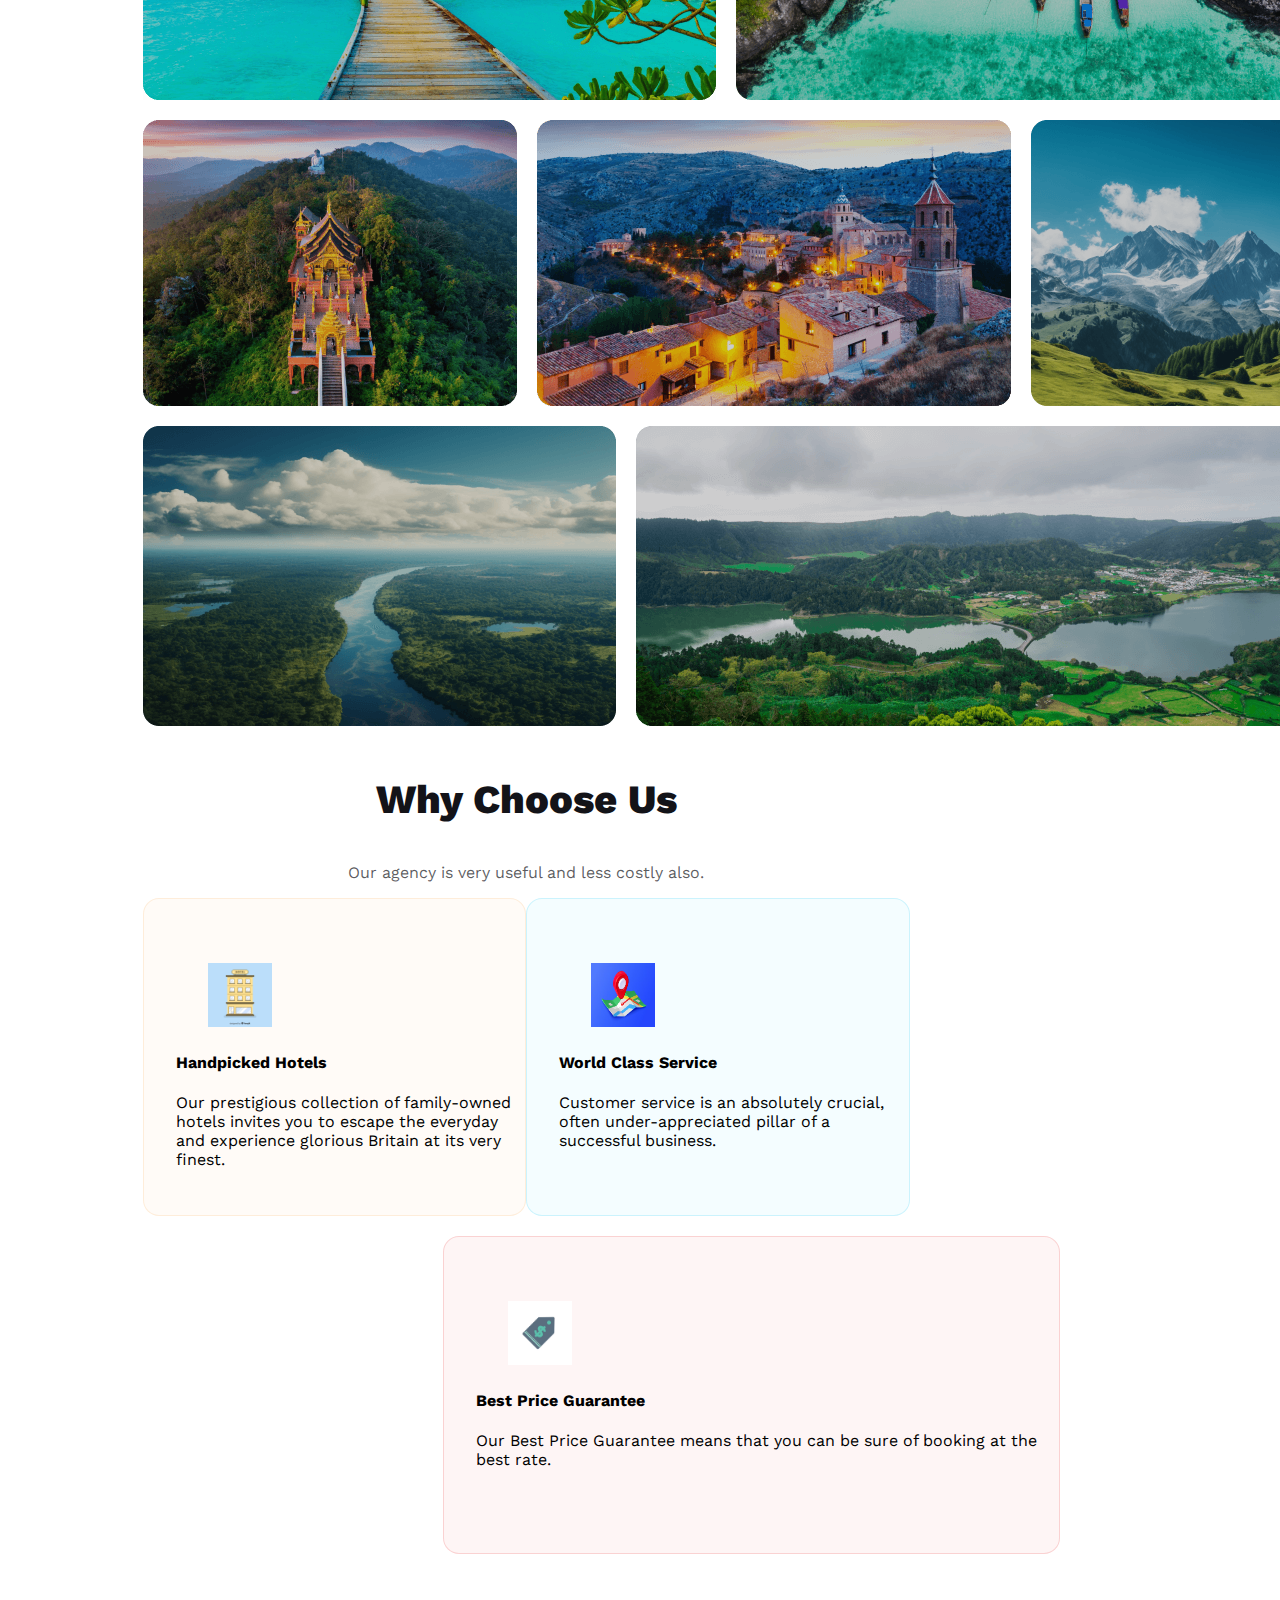
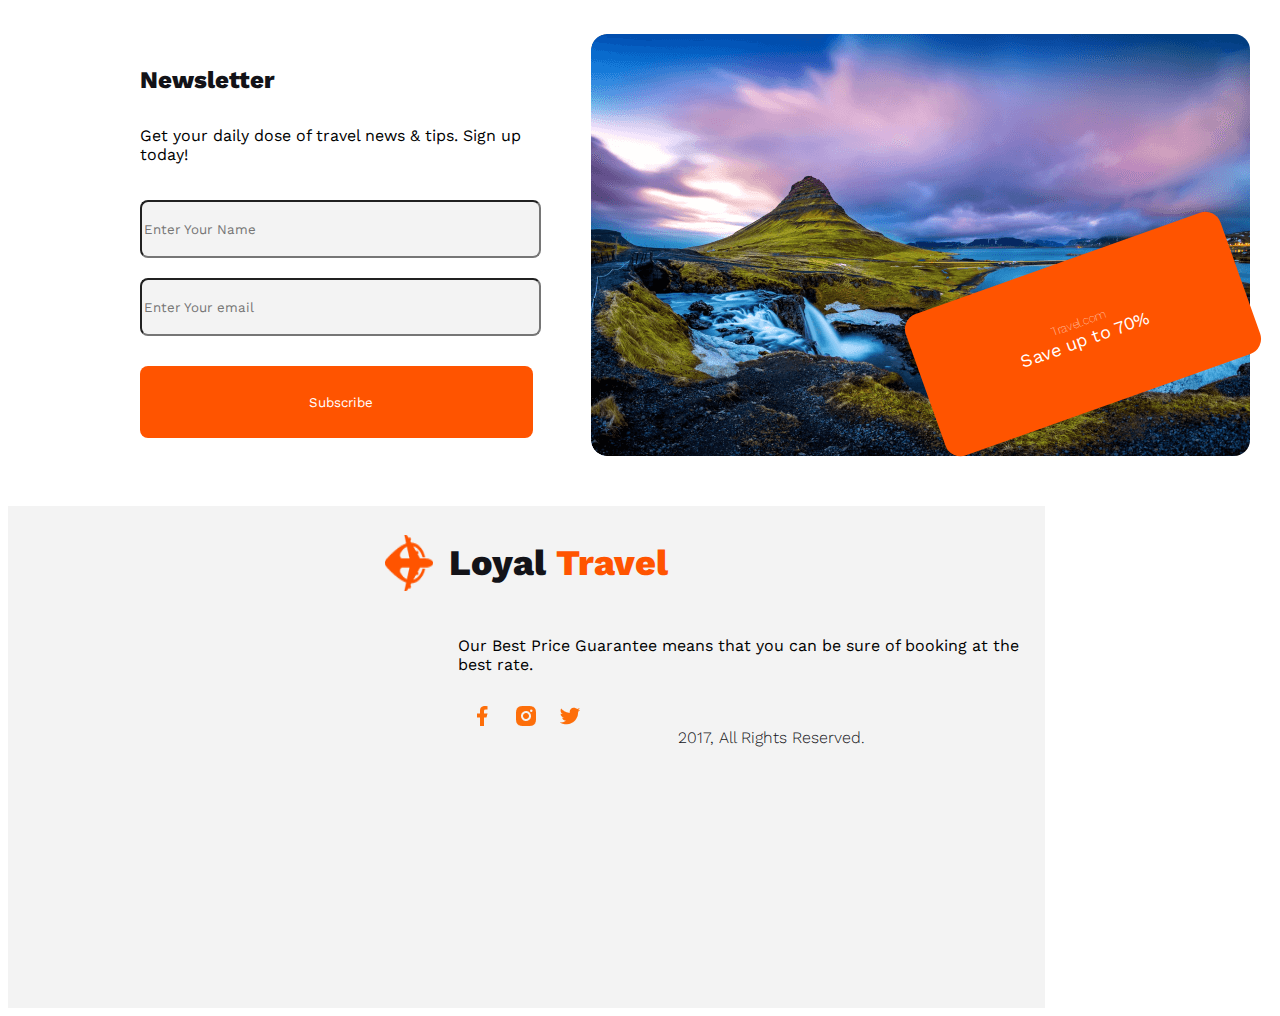
==== commit 2a66edab: "added finishing work" ====
--- a/index.html
+++ b/index.html
@@ -49,11 +49,11 @@
         <div>
           <p class="popular-tours-description">You will tour various types of places means mountain area or sea area, rabar garden or tea garden. Such as;</p>
           <ul>
-           <li>Lawachara National Park is the best studied and most visited protected area in Bangladesh. The park is located close to the town of Srimangal but within Kamalganj Upazila, Moulvibazar. </li>
-           <li>The beauty of Tangua Haor is absolutely breathtaking. It's better to visit there in monsoon. You can also rent a boat( bajra) and spend 1 or 2 days on hour. </li>
-           <li>jaflong itself is beautiful with crystal clear river and views of huge mountain terrain in India. </li>
+           <li class="popular-tours-description">Lawachara National Park is the best studied and most visited protected area in Bangladesh. The park is located close to the town of Srimangal but within Kamalganj Upazila, Moulvibazar. </li>
+           <li class="popular-tours-description">The beauty of Tangua Haor is absolutely breathtaking. It's better to visit there in monsoon. You can also rent a boat( bajra) and spend 1 or 2 days on hour. </li>
+           <li class="popular-tours-description">jaflong itself is beautiful with crystal clear river and views of huge mountain terrain in India. </li>
           </ul>
-          <p>Travelers wanting to learn more about Bangladeshi culture and history will enjoy this private full-day tour to Sonargaon, Bengal's ancient capital. After a handy hotel pick-up from Dhaka, check out Sonargaon’s highlights.</p>
+          <p class="popular-tours-description">Travelers wanting to learn more about Bangladeshi culture and history will enjoy this private full-day tour to Sonargaon, Bengal's ancient capital. After a handy hotel pick-up from Dhaka, check out Sonargaon’s highlights.</p>
         </div>
         <button class="btn-primary">Read More</button>
       </div> 
@@ -118,7 +118,7 @@
       <img src="Images/Group 40071 (2).png" alt="">
       <h3 class="nav-icon-title">Loyal <span class="nav-icon-title2">Travel</span></h3>
     </div>
-      <p class="container-1-description">Our Best Price Guarantee means that you can be sure of booking at the best rate.</p>
+      <p class="container-1-description-2">Our Best Price Guarantee means that you can be sure of booking at the best rate.</p>
       <div class="icon">
         <img src="Images/icons/facebook.png" alt="">
         <img src="Images/icons/insta.png" alt="">
--- a/styles/bloge.css
+++ b/styles/bloge.css
@@ -44,9 +44,11 @@
 .nav-tag {
   display: flex;
   list-style: none;
-  justify-content: center;
+  justify-content:center;
   align-items: center;
   gap: 44px;
+  color:  #424247;
+  margin-right: 170px;
 }
 
 /* banner sec styles */
@@ -120,7 +122,7 @@
   display: flex;
   align-items: center;
   justify-content: space-between;
-  gap: 100px;
+  gap: 5px;
 }
 
 .popular-tours-title {
@@ -131,7 +133,7 @@
 
 .popular-tours-img {
   /* margin-left: 100px; */
-
+  margin-right: 150px;
   width: 540px;
   height: 550px;
 }
@@ -141,8 +143,15 @@
   font-size: 16px;
   font-weight: 400;
   line-height: 26px;
-}
-
+  margin-right: 150px;
+}
+/* popular section responsive  */
+@media screen and(max-width:576px) {
+  .popular-tours{
+    display: grid;
+    grid-template-columns: repeat(1, 1fr);
+  }
+}
 /* choose section styles */
 .choose {
   text-align: center;
@@ -154,24 +163,32 @@
   color: #131318;
   font-size: 40px;
   font-weight: 800;
+  padding-left: -100px;
+
 }
 
 .choose-description {
   color: rgba(19, 19, 24, 0.70);
   font-size: 16px;
   font-weight: 400;
-}
-
-.img-1,
-.img-2,
+  padding-left: 200px;
+  padding-right: 340px;
+}
+
+.img-1{
+  display: flex;
+  gap: 20px;
+  margin-bottom: 20px;
+  margin-top: 40px;
+}
+.img-2{
+  display: flex;
+  gap: 20px;
+  margin-bottom: 20px;
+}
 .img-3 {
   display: flex;
-  justify-content: space-between;
-}
-
-.img-1 {
-  width: 570px;
-  height: 300px;
+  gap: 20px;
 }
 
 /* why-choose styles */
@@ -200,10 +217,9 @@
 }
 
 .container-1 {
-  width: 573px;
+  width: 583px;
   height: 284px;
   text-align: left;
-  gap: 20px;
   border-radius: 16px;
   border: 1px solid rgba(251, 181, 99, 0.20);
   background: rgba(251, 181, 99, 0.05);
@@ -212,13 +228,14 @@
 }
 
 .container-1-description {
-  text-align: center;
+  text-align: left;
 }
 
 .container-2 {
-  width: 573px;
+  width: 583px;
   height: 284px;
   text-align: left;
+  margin-right: ;
   border-radius: 16px;
   border: 1px solid rgba(41, 206, 246, 0.20);
   background: rgba(41, 206, 246, 0.05);
@@ -228,8 +245,11 @@
 
 .container-3 {
   align-items: center;
+  justify-content: center;
   text-align: left;
-  width: 573px;
+  margin-top: 20px;
+  margin-left: 300px;
+  width: 583px;
   height: 284px;
   border-radius: 16px;
   border: 1px solid rgba(233, 68, 68, 0.20);
@@ -305,11 +325,11 @@
   background: #FF5400;
   border: 0;
   margin-top: 225px;
-  margin-left: 330px;
+  margin-left: 325px;
 }
 
 .footer {
-  width: 1440px;
+  width: 100%;
   height: 502px;
   background: rgba(19, 19, 24, 0.05);
 }
@@ -320,11 +340,16 @@
   margin-top: 30px;
   gap: 20px;
 }
-
+.container-1-description-2{
+  align-items: center;
+  margin-left: 450px;
+}
 .small{
   color: #131318;
   font-size: 16px;
   font-weight: 300;
   text-align: center;
-  margin-left: 630px;
+  margin-left: 670px;
+  /* margin-top: 550px; */
+  margin-bottom: 100px;
  }